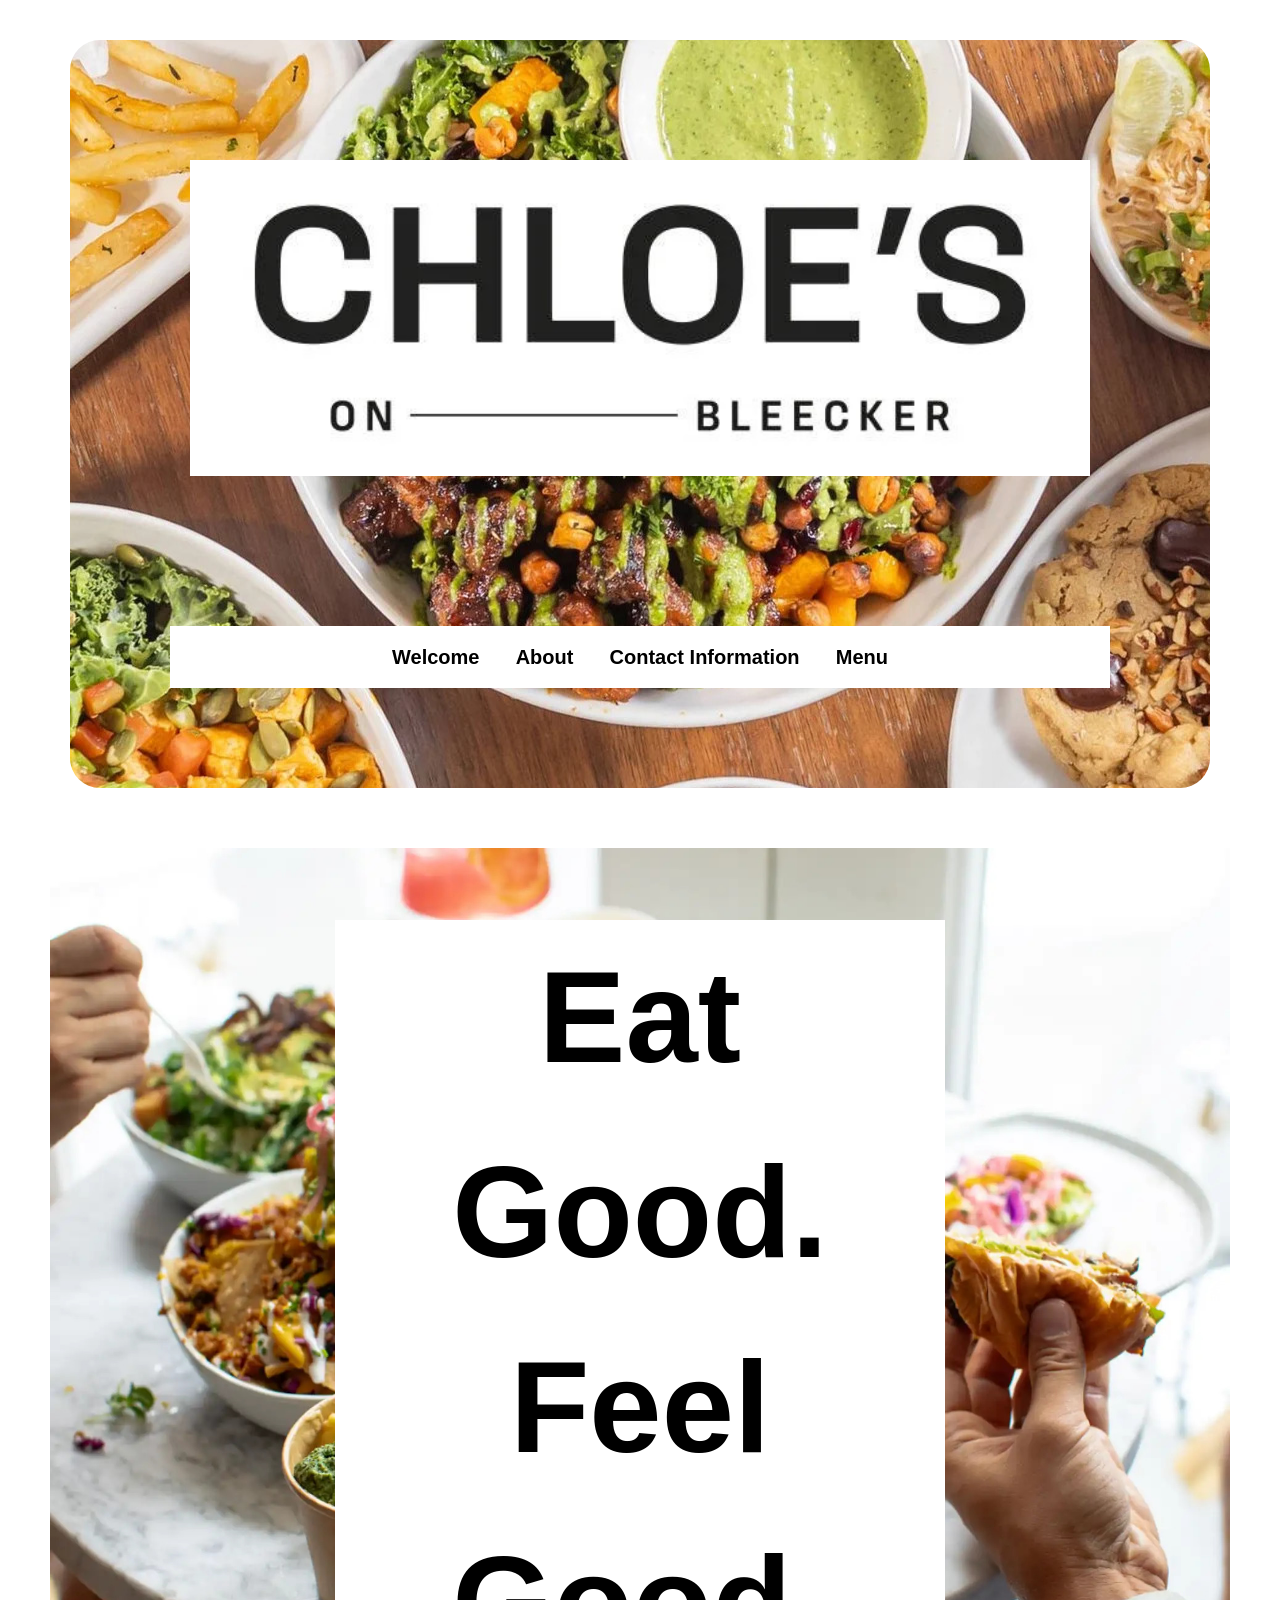
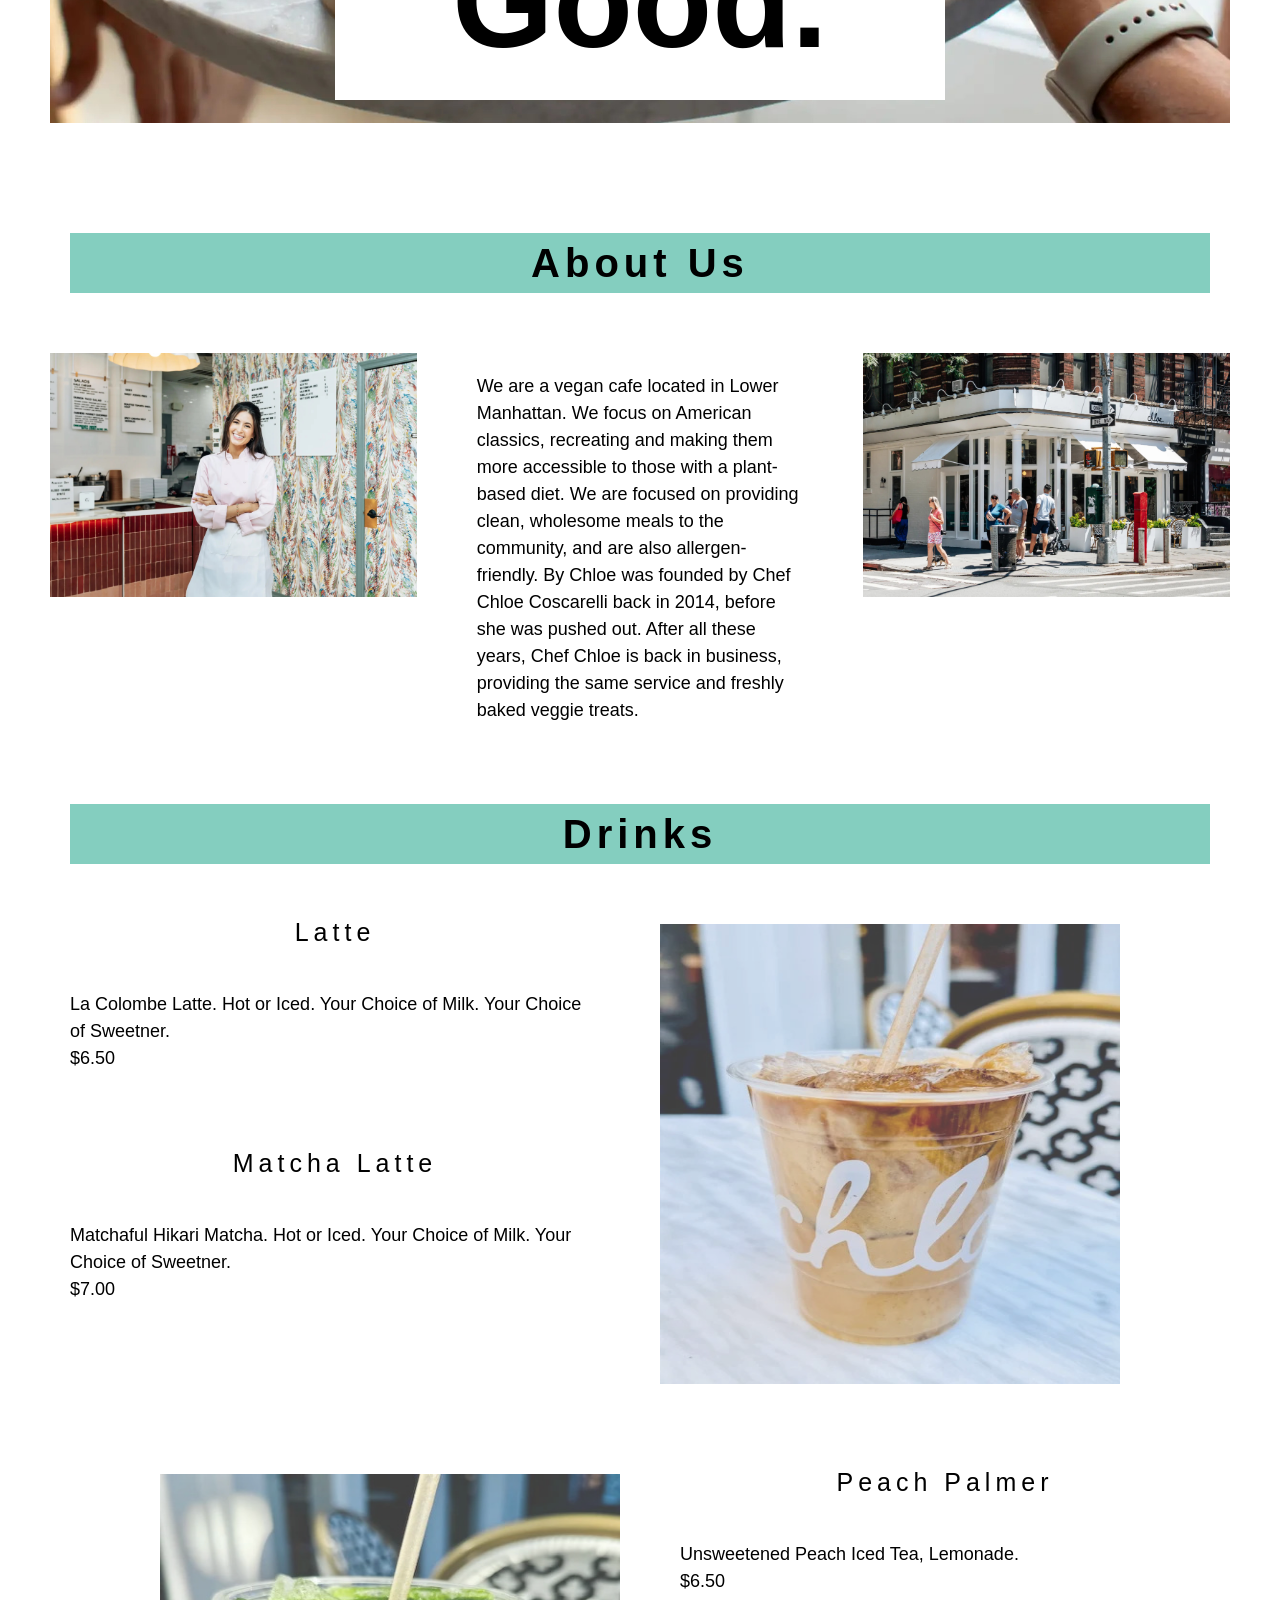
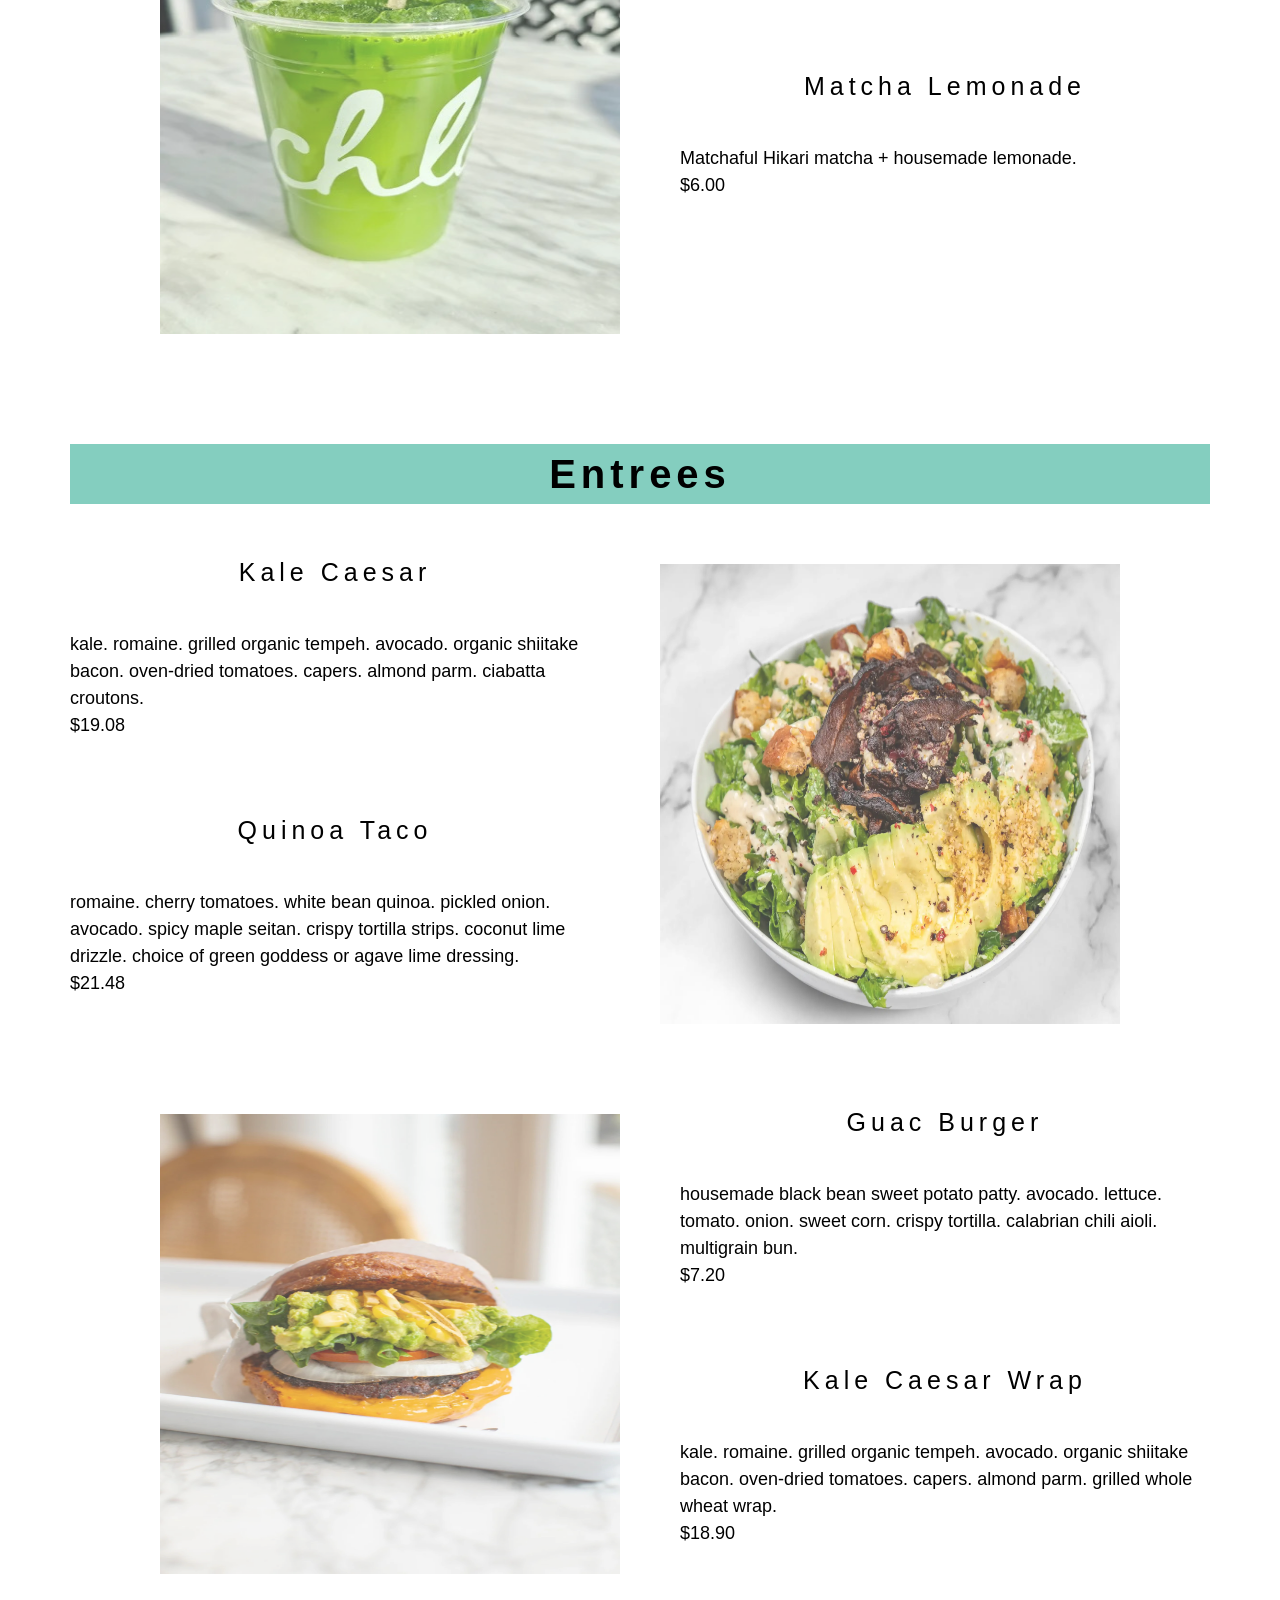
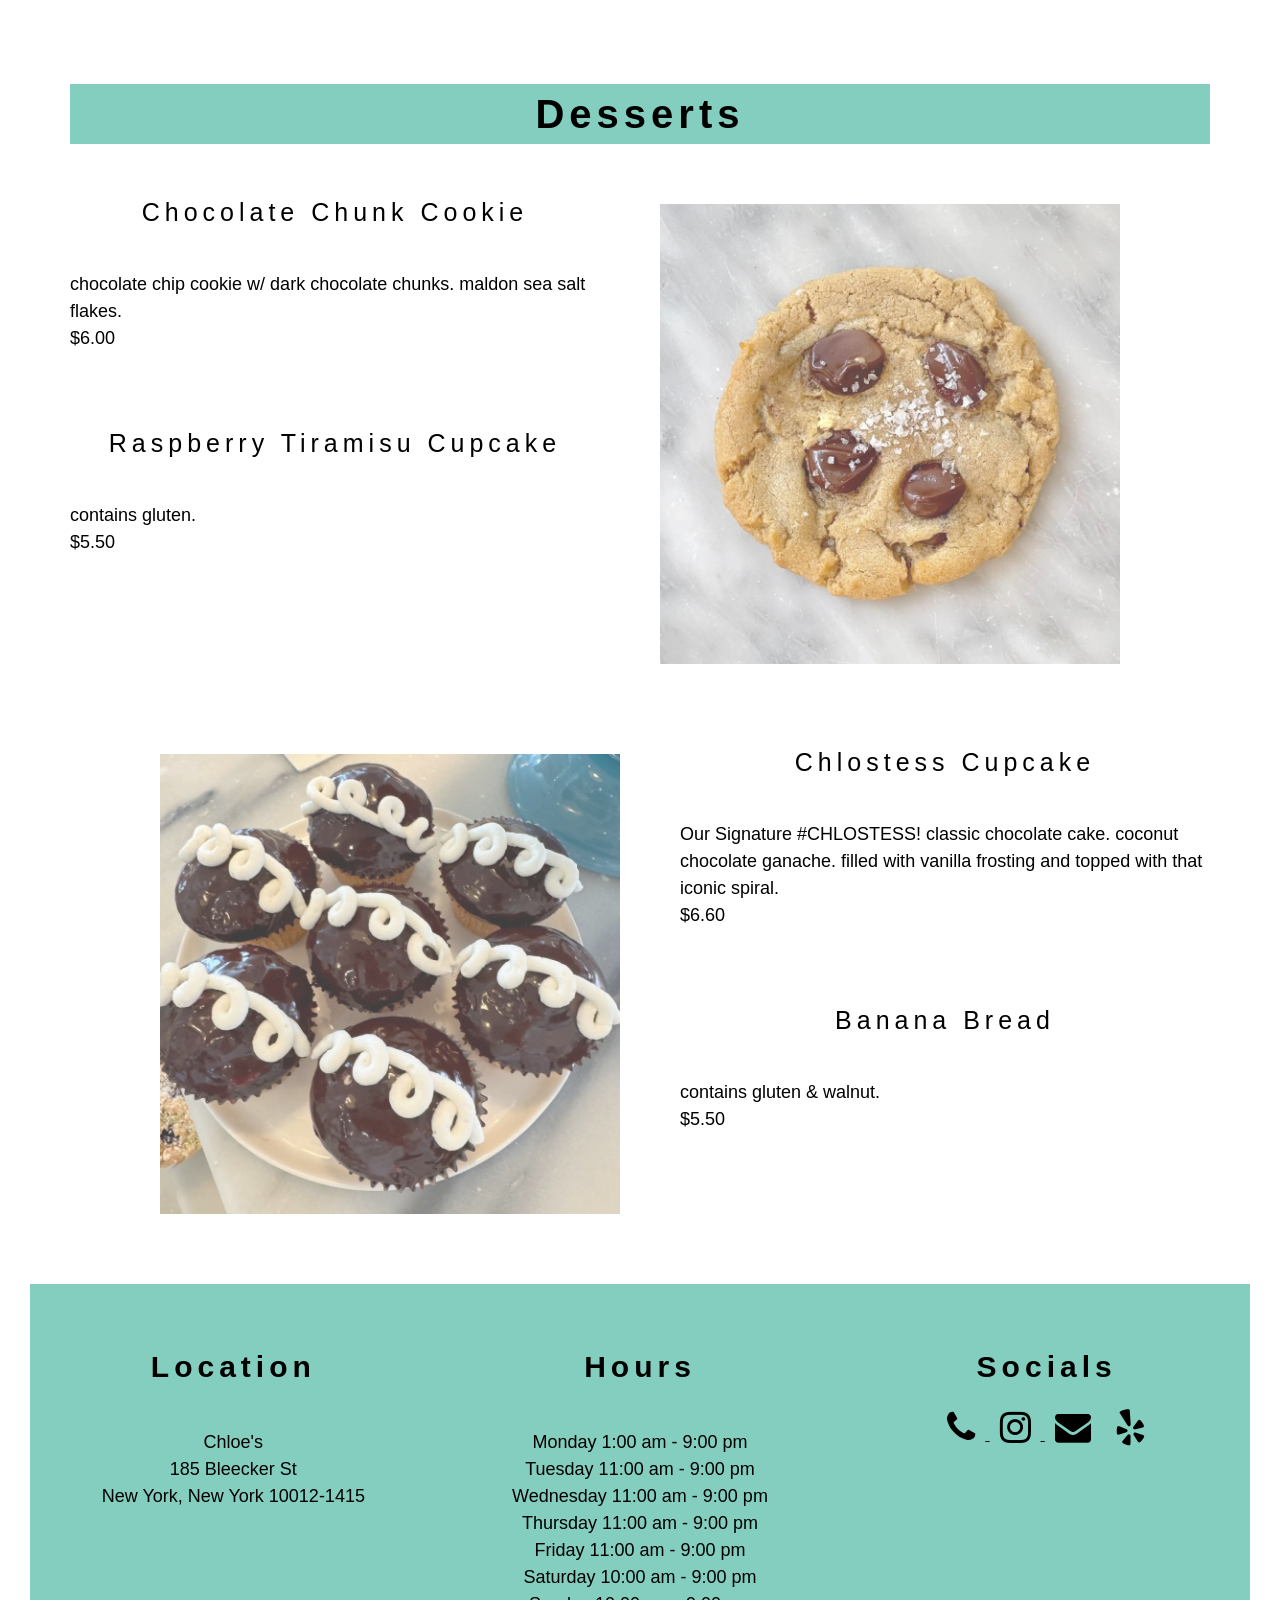
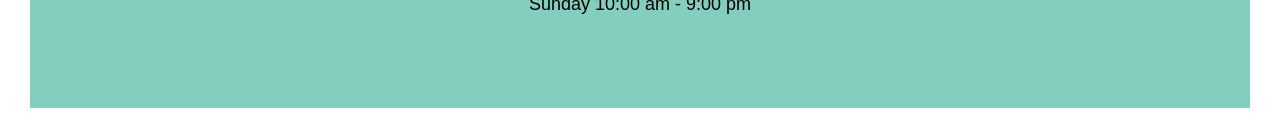
==== index.html @ 6983e582 "Add files via upload" ====
<!DOCTYPE html>
<html lang="en">
  <head>
    <meta charset="UTF-8">
    <title>Chloe's on Bleecker</title>
    <meta name="viewport" content="width=device-width,initial-scale=1">
    <link rel="stylesheet" href="https://www.w3schools.com/w3css/4/w3.css">
    <link rel="stylesheet" href="css/style.css">
    <link rel="stylesheet" href="https://cdnjs.cloudflare.com/ajax/libs/font-awesome/4.7.0/css/font-awesome.min.css">
  </head>
   
  <!-- Start Content -->
  <body>
    <header> 
      <div id="home" class="w3-content">
        <img src="assets/chloeslogo.jpg" alt="Chloe's on Bleecker logo black text on white background
        "style="width:100%">
      </div>

      <!-- Navigation -->
      <nav>
        <a class="link" href="#welcome">Welcome</a>
        <a class="link" href="#about">About</a>
        <a class="link" href="#contactinfo">Contact Information</a>
        
        <div class="dropdownmenu">
              <button class="menu">Menu</button>
              <div class="food">

          <a class="link-hide" href="#drinks">Drinks</a>
          <a class="link-hide" href="#entrees">Entrees</a>
          <a class="link-hide" href="#desserts">Desserts</a>   

          </div>  
        </div>    
      </nav>
    </header>

    <!-- Welcome section -->
    <div class="welcome"  id="welcome">
      <img src="assets/foodspread.jpg" alt= "hand holding a burger. table with various foods. salads, burgers, macaroni." style="width:100%">
        <div class="centered-text">Eat Good. Feel Good.</div>
    </div>
<!-- End of welcome section -->

<!-- About section -->
<h2 class="w3-center">About Us</h2>
<div id="about">
  <div class="w3-row">
    <section id="about">
      <div class="about">

       <div class="w3-col l4 m4 s12">
        <img src="assets/chloe.jpg" alt= "Chloe Coscarelli, resturant owner, inside the Chloe resturant" style="width:100%" class="w3-round">
        </div>

        <div class="w3-col l4 m4 s12">
          <p>We are a vegan cafe located in Lower Manhattan. We focus on American classics, recreating and making them more accessible to those with a plant-based diet. We are focused on providing clean, wholesome meals to the community, and are also allergen-friendly. By Chloe was founded by Chef Chloe Coscarelli back in 2014, before she was pushed out. After all these years, Chef Chloe is back in business, providing the same service and freshly baked veggie treats.</p>
          </div>

      <div class="w3-col l4 m4 s12">
        <img src="assets/chloesexterior.jpg" alt= "Exterior shot of Chloe resturant" style="width:100%" class="w3-round">
       </div>

      </div>
    </section>
  </div>
</div>
<!-- End of about section -->

<!-- Beginning of menu section -->
<section class="menuitems"> 

<!-- Begining of drinks section -->
<div class="w3-row">
  <h2 class="w3-center">Drinks</h2>

    <div class="w3-col l6 m6">
      <section class="drinks" id="drinks" style="float:left">
       
          <h5>Latte</h5> 
          <p>La Colombe Latte. Hot or Iced. Your Choice of Milk. Your Choice of Sweetner.<br> $6.50</p>
        <br>

          <h5>Matcha Latte</h5> 
            <p>Matchaful Hikari Matcha. Hot or Iced. Your Choice of Milk. Your Choice of Sweetner.<br> $7.00</p>
        <br>
    </div>

    <div class="w3-col l6 m6">
        <img src="assets/latte.jpg" alt= "Iced latte" class="w3-round w3-image w3-opacity-min" style="float:left;width:500px;height:500px;">
     </div>

    <div class="w3-col l6 m6">
      <img src="assets/matcha.jpg" alt= "Matcha Lemonade" class="w3-round w3-image w3-opacity-min" style="float:right;width:500px;height:500px;">     
      </div>

  
        <div class="w3-col l6 m6">
          <h5>Peach Palmer</h5> 
            <p>Unsweetened Peach Iced Tea, Lemonade.<br> $6.50</p>
        <br>

          <h5>Matcha Lemonade</h5> 
            <p>Matchaful Hikari matcha + housemade lemonade.<br> $6.00</p>
         

          </div>
        </section>
  </div>
<!-- Ending of drinks section -->

<!-- Begining of entrees section -->
<div id="about">
<div class="w3-row">
  <h2 class="w3-center">Entrees</h2>

      <div class="w3-col l6 m6">
        <section class="entrees" id="entrees">

          <h5>Kale Caesar</h5> 
              <p>kale. romaine. grilled organic tempeh. avocado. organic shiitake bacon. oven-dried tomatoes. capers. almond parm. ciabatta croutons.<br> $19.08</p>
          <br>

          <h5>Quinoa Taco</h5> 
              <p>romaine. cherry tomatoes. white bean quinoa. pickled onion. avocado. spicy maple seitan. crispy tortilla strips. coconut lime drizzle. choice of green goddess or agave lime dressing.<br> $21.48</p>
          <br>
      </div>

      <div class="w3-col l6 m6"> 
           <img src="assets/salad.jpg" alt= "Caesar salad in a white bowl" class="w3-round w3-image w3-opacity-min" style="float:left;width:500px;height:500px;">
      </div>

      <div class="w3-col l6 m6"> 
          <img src="assets/cheeseburger.jpg" alt= "Cheeseburger on a white plate" class="w3-round w3-image w3-opacity-min" style="float:right;width:500px;height:500px;">
      </div>

      <div class="w3-col l6 m6">    
            <h5>Guac Burger</h5> 
              <p>housemade black bean sweet potato patty. avocado. lettuce. tomato. onion. sweet corn. crispy tortilla. calabrian chili aioli. multigrain bun. <br> $7.20</p>
          <br>

            <h5>Kale Caesar Wrap</h5> 
              <p>kale. romaine. grilled organic tempeh. avocado. organic shiitake bacon. oven-dried tomatoes. capers. almond parm. grilled whole wheat wrap.<br> $18.90</p>
        
       </div>
          </section>
</div>
</div>
<!-- Ending of entrees section -->

<!-- Begining of desserts section -->
<div id="about">
<div class="w3-row">
  <h2 class="w3-center">Desserts</h2>

    <div class="w3-col l6 m6">
        <section class="desserts" id="desserts">
      
            <h5>Chocolate Chunk Cookie</h5> 
                <p>chocolate chip cookie w/ dark chocolate chunks. maldon sea salt flakes.<br> $6.00</p> 
            <br>

            <h5>Raspberry Tiramisu Cupcake</h5> 
                <p>contains gluten.<br> $5.50 </p>
            <br>
      </div>

      <div class="w3-col l6 m6">
          <img src="assets/chocolatechipcookie.jpg" alt= "Chocolate chip cookie with salt on a marble counter." class="w3-round w3-image w3-opacity-min" style="float:left;width:500px;height:500px;">
      </div>

      <div class="w3-col l6 m6">
        <img src="assets/cupcakes.jpg" alt= "Chocolate hostess style cupcakes on a white plate."class="w3-round w3-image w3-opacity-min" style="float:right;width:500px;height:500px;"
        >
      </div>

      <div class="w3-col l6 m6">
              <h5>Chlostess Cupcake</h5> 
                <p>Our Signature #CHLOSTESS! classic chocolate cake. coconut chocolate ganache. filled with vanilla frosting and topped with that iconic spiral.<br> $6.60</p>
            <br>

              <h5>Banana Bread</h5> 
                <p>contains gluten & walnut.<br> $5.50
                  </p>
      </div>
        </section>
    </div>
    </div> 
<!-- End of desserts section -->
</section> 

<!-- End of menu section -->

<!-- Footer section -->
    <footer> 
<div id="contactinfo">
<div class="w3-row">
    <div class="w3-col l4 m4 s12">
      <h3>Location</h3>
      <p>Chloe's <br> 185 Bleecker St <br> New York, New York 10012-1415</p>
      </div>

<div class="w3-col l4 m4 s12">
      <h3>Hours</h3>
        <p>Monday 1:00 am - 9:00 pm
        <br>Tuesday 11:00 am - 9:00 pm
        <br>Wednesday 11:00 am - 9:00 pm
       <br>Thursday 11:00 am - 9:00 pm
        <br>Friday 11:00 am - 9:00 pm
       <br>Saturday 10:00 am - 9:00 pm
      <br>Sunday 10:00 am - 9:00 pm</p>
        </div>

      <div class="w3-col l4 m4 s12">
  <h3>Socials</h3>
  <a href="https://www.google.com/search?q=chloes+on+bleecker+phone+number&sca_esv=a1ac70bf70698183&sxsrf=ANbL-n7uzhvWTbe4rwDcOWL0UVu_jjAVZQ%3A1777339234913&ei=YgvwadypN6mxptQP-4ffkAc&ved=0ahUKEwjc4vfNsI-UAxWpmIkEHfvDF3IQ4dUDCBE&uact=5&oq=chloes+on+bleecker+phone+number&gs_lp=[base64]&sclient=gws-wiz-serp">
      <i class="fa fa-phone w3-xxlarge"></i>
      </a>

      <a href="https://www.instagram.com/chloesonbleecker">
      <i class="fa fa-instagram w3-xxlarge"></i>
      </a>

      <i class="fa fa-envelope w3-xxlarge"></i>

      <a href="https://www.yelp.com/biz/chloes-new-york-3">
      <i class="fa fa-yelp w3-xxlarge"></i>
      </a>

     </div> 
  </div>
    </footer>
  <!-- End of footer section -->

  </body>
</html>
---- css/style.css ----
body {
    font-family: 'Gill Sans', 'Gill Sans MT', Calibri, 'Trebuchet MS', sans-serif;
}


h1,h2,h3,h4,h5,h6 {
    font-family: 'Gill Sans', 'Gill Sans MT', Calibri, 'Trebuchet MS', sans-serif;
    letter-spacing:5px;}


h1{
    font-size: 80px;
    font-weight: bold;
    text-align: center;
}

h2{
font-size: 40px;
margin-top: 20px;
font-weight: bold;
}

H3{
font-size: 30px;
font-weight: bold;
}

p{
    font-size: 18px;
}

h5{
    font-size: 25px;
    text-align: center;
}

.menu{
    background-color: rgb(255, 255, 255);
    color: black;
    padding: 16px;
    font-size: 20px;
    font-family: 'Gill Sans', 'Gill Sans MT', Calibri, 'Trebuchet MS', sans-serif;
    border: none;
}

.dropdownmenu{
    position: relative;
    display: inline-block;
}

.food{
    display: none;
    position: absolute;
    background-color: white;
    min-width: 160px;
    z-index: 1;
}

nav{ 
    background-color: white;
    text-align: center;
    padding-left: 20px;
    padding-right: 20px;
    font-weight: bold;
    
}

.link,.link-hide{
    display: inline-block;
    color: black;
    padding: 12px 16px;
    text-decoration: none;
    font-size: 20px;
    font-family: 'Gill Sans', 'Gill Sans MT', Calibri, 'Trebuchet MS', sans-serif;
}

.link{
    display: inline-block;
}

.link-hide{
    display: block;
}

.link-hide:hover,.link:hover{
    background-color: #BF2C34;
    color: black;
}

.dropdownmenu:hover .food{
    display: block;
}

header {
    background-image: url(backgroundimage.jpg);
    padding: 100px;
    background-repeat: no-repeat;
    background-position: center;
    border-radius: 30px;
    margin: 40px;
}

header img {
    padding-bottom: 100px;
}

body{
    margin: 30px;
}

.welcome {
  position: relative;
  text-align: center;
  color: white;
}

.centered-text {
  position: absolute;
  top: 50%;
  left: 50%;
  transform: translate(-50%, -50%);
  font-family: 'Gill Sans', 'Gill Sans MT', Calibri, 'Trebuchet MS', sans-serif;
  font-size: 130px;
  font-weight: bold;
  color: rgb(0, 0, 0);
  background-color: rgb(255, 255, 255);
 text-align: center;
}

.caption{
  position: absolute;
  top: 50%;
  left: 50%;
  transform: translate(-50%, -50%);
}

footer{
    background-color:#84cebf;
    text-align: center;
    padding-bottom: 50px;
    padding-top: 50px;
}

img{
    padding: 20px;
    margin-bottom: 50px;
}

.fa{
    padding: 10px;
}

.w3-center{
    background-color:#84cebf; 
    margin: 40px
}

p{
    margin: 40px;
}
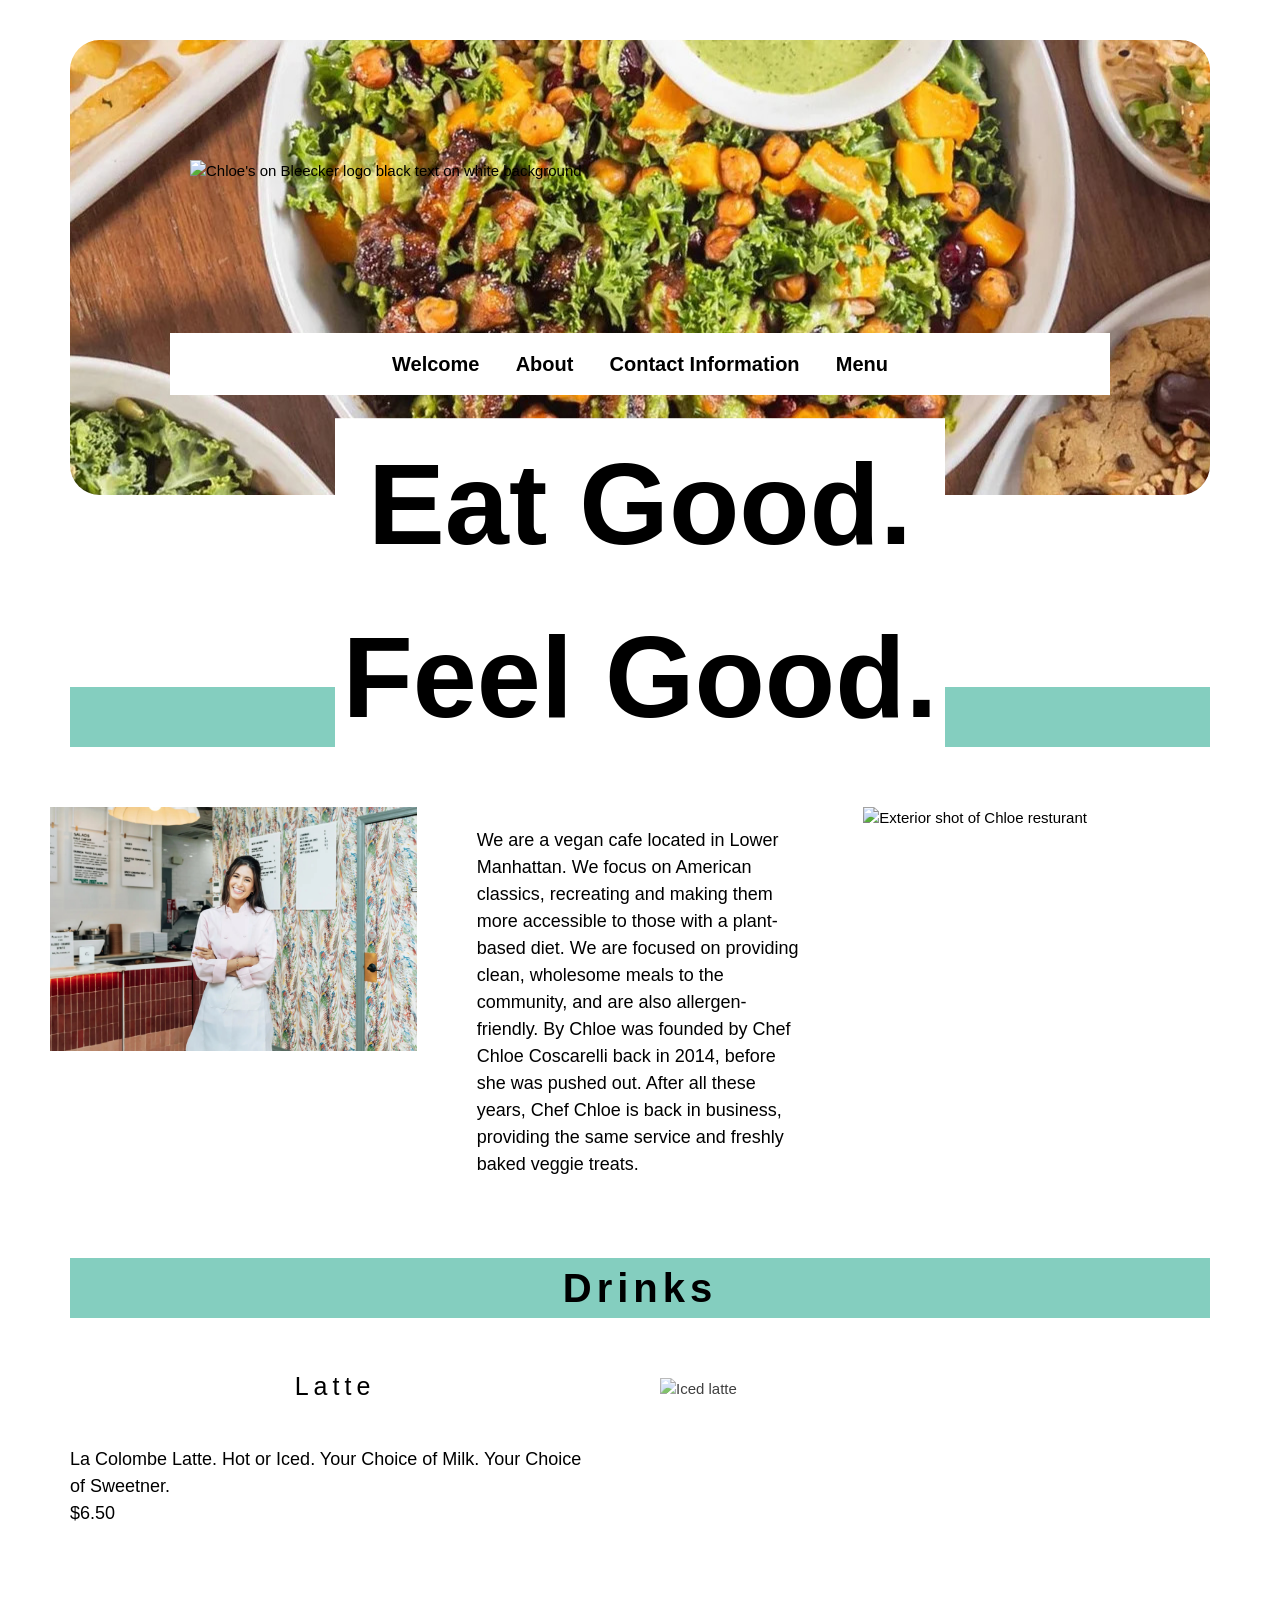
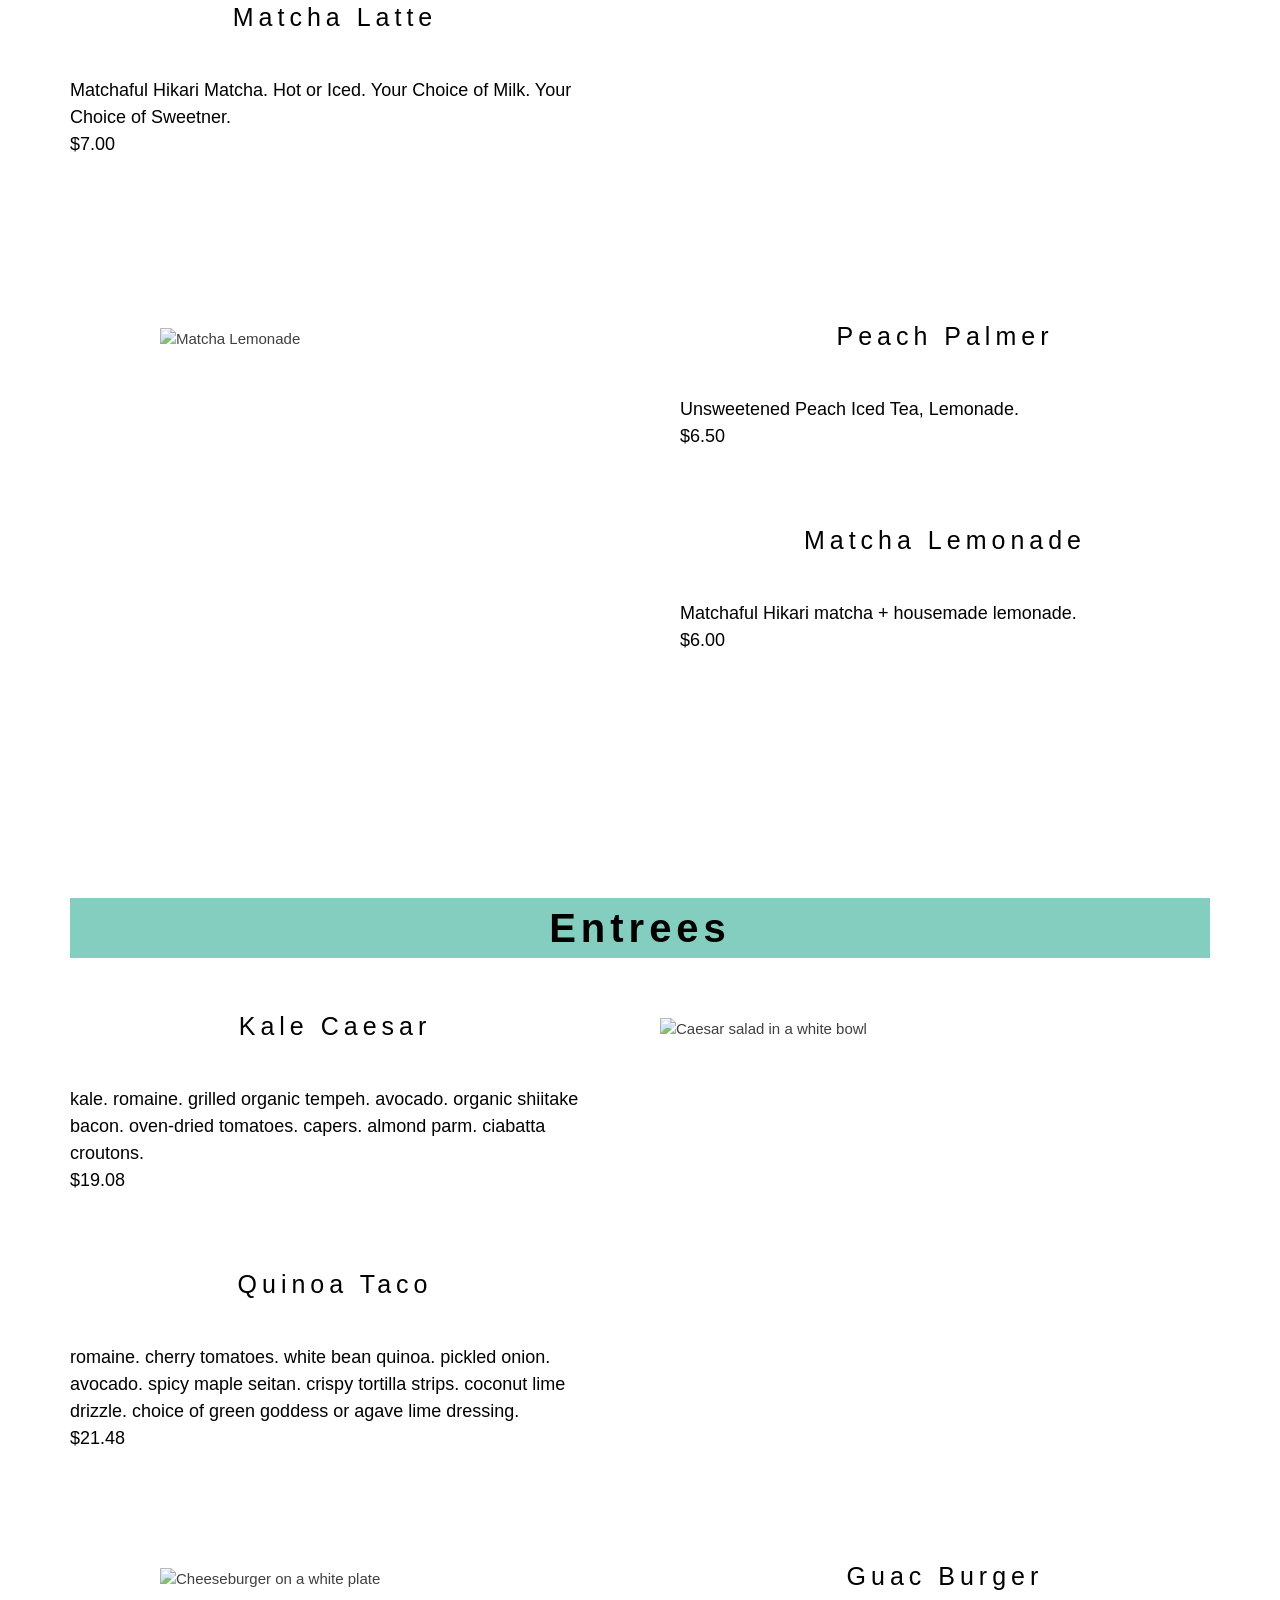
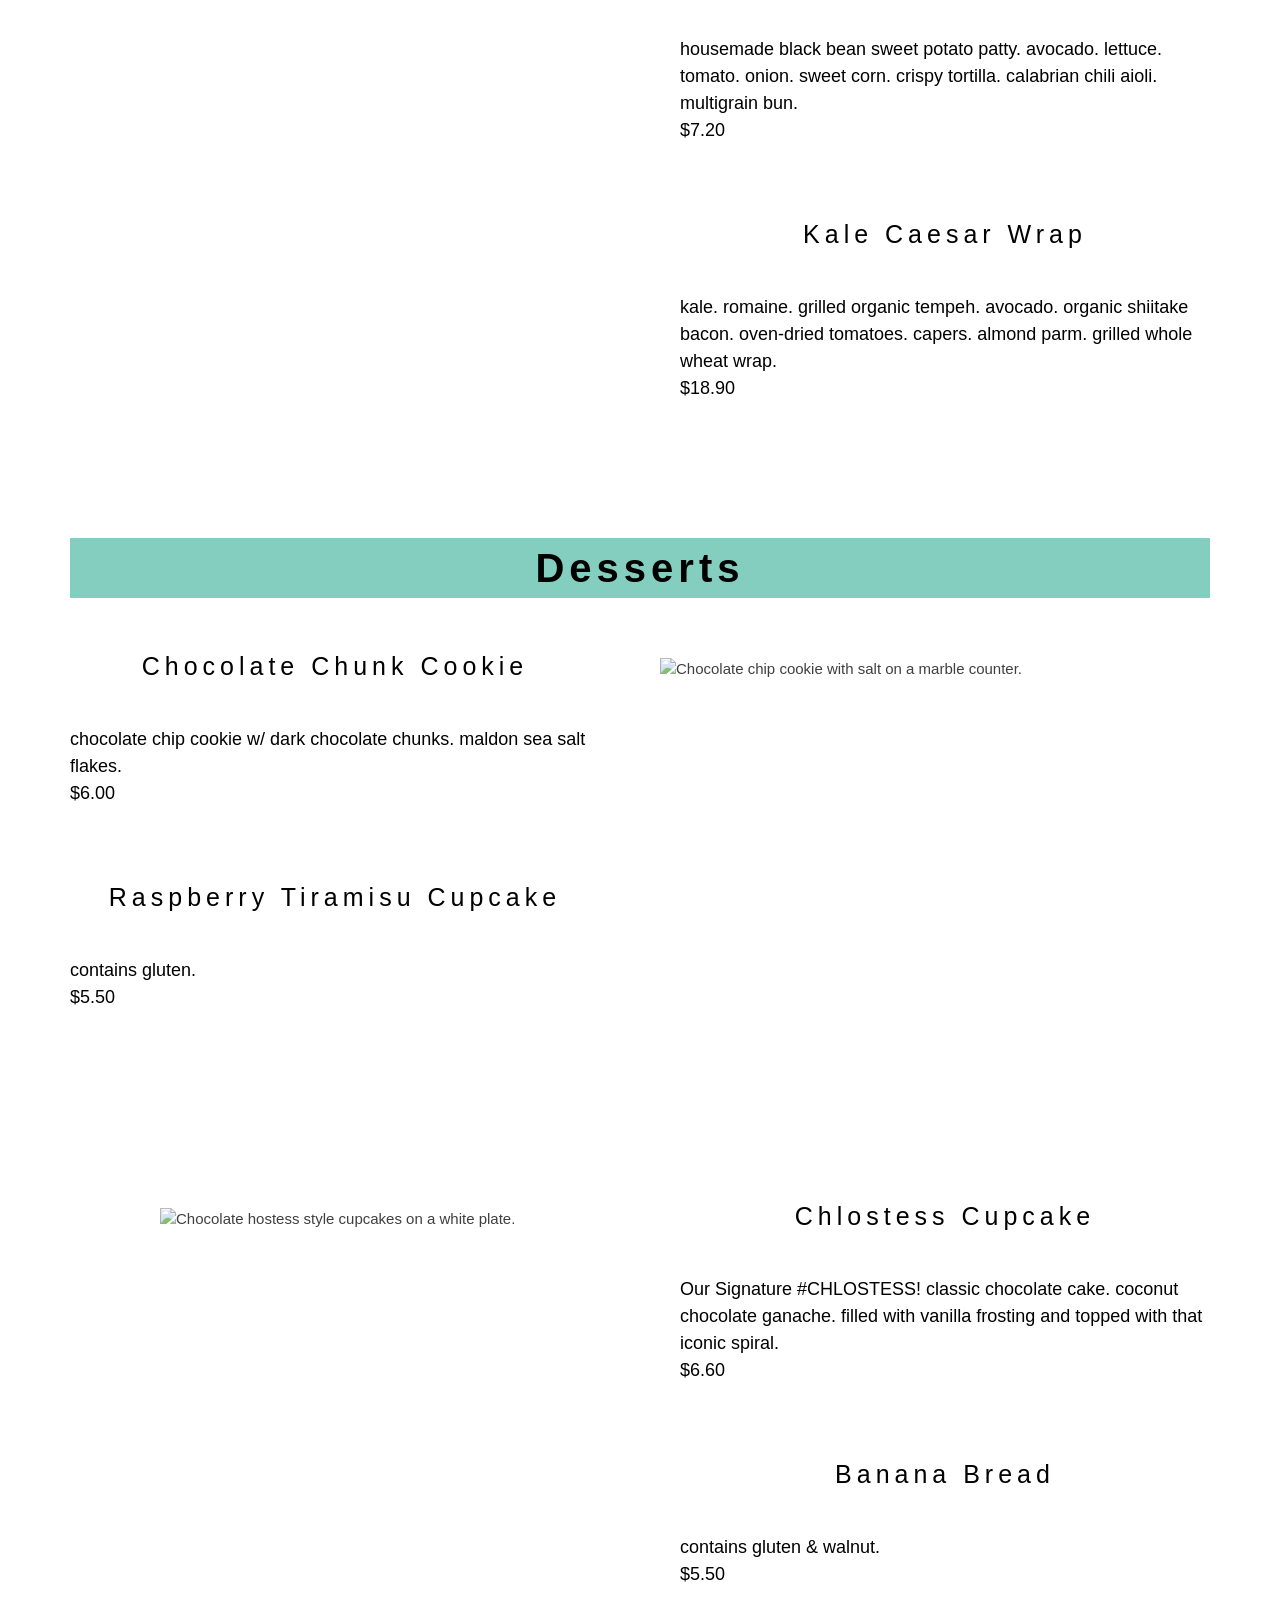
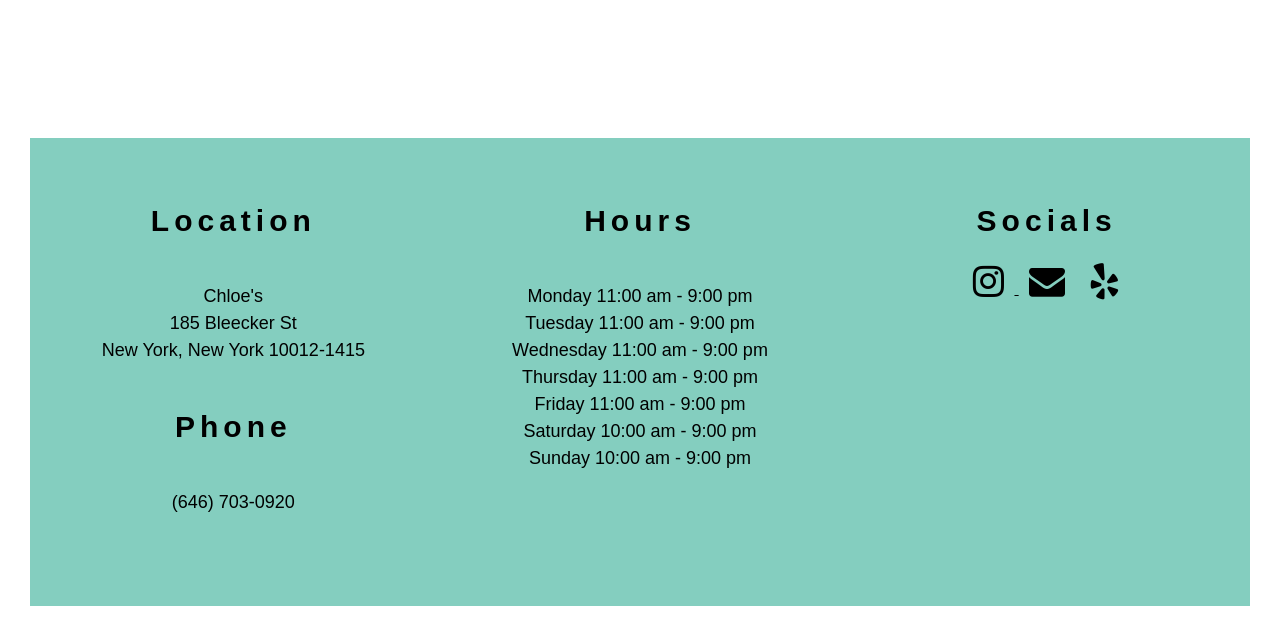
==== commit f0cc7121: "Add files via upload" ====
--- a/index.html
+++ b/index.html
@@ -12,9 +12,9 @@
   <!-- Start Content -->
   <body>
     <header> 
+
       <div id="home" class="w3-content">
-        <img src="assets/chloeslogo.jpg" alt="Chloe's on Bleecker logo black text on white background
-        "style="width:100%">
+        <img src="https://e311c79ab4f0b1ec1486.cdn6.editmysite.com/uploads/b/e311c79ab4f0b1ec14860be16146374b67bc17f16dc7d9f865d89426308a4347/CHLOES_1768240081.jpg?width=2400&optimize=medium" alt="Chloe's on Bleecker logo black text on white background" style="width:100%">
       </div>
 
       <!-- Navigation -->
@@ -38,8 +38,8 @@
 
     <!-- Welcome section -->
     <div class="welcome"  id="welcome">
-      <img src="assets/foodspread.jpg" alt= "hand holding a burger. table with various foods. salads, burgers, macaroni." style="width:100%">
-        <div class="centered-text">Eat Good. Feel Good.</div>
+      <img src="https://img.cdn4dd.com/cdn-cgi/image/fit=contain,width=1920,format=auto,quality=50/https://doordash-static.s3.amazonaws.com/media/photosV2/7ab946b3-3423-4e16-80cc-3dc3ff687cb5-retina-large.png" alt= "hand holding a burger. table with various foods. salads, burgers, macaroni." style="width:100%">
+        <div style="font-size:9vw;" class="centered-text">Eat Good. Feel Good.</div>
     </div>
 <!-- End of welcome section -->
 
@@ -47,9 +47,6 @@
 <h2 class="w3-center">About Us</h2>
 <div id="about">
   <div class="w3-row">
-    <section id="about">
-      <div class="about">
-
        <div class="w3-col l4 m4 s12">
         <img src="assets/chloe.jpg" alt= "Chloe Coscarelli, resturant owner, inside the Chloe resturant" style="width:100%" class="w3-round">
         </div>
@@ -59,11 +56,8 @@
           </div>
 
       <div class="w3-col l4 m4 s12">
-        <img src="assets/chloesexterior.jpg" alt= "Exterior shot of Chloe resturant" style="width:100%" class="w3-round">
+        <img src="https://nypost.com/wp-content/uploads/sites/2/2024/07/exterior-chloe-west-village-manhattan-85933091.jpg?resize=2048,1365&quality=75&strip=all" alt= "Exterior shot of Chloe resturant" style="width:100%" class="w3-round">
        </div>
-
-      </div>
-    </section>
   </div>
 </div>
 <!-- End of about section -->
@@ -75,118 +69,114 @@
 <div class="w3-row">
   <h2 class="w3-center">Drinks</h2>
 
-    <div class="w3-col l6 m6">
-      <section class="drinks" id="drinks" style="float:left">
-       
+  <section class="drinks" id="drinks" style="float:left">
+    <div class="w3-col l6 m6 s12">
           <h5>Latte</h5> 
           <p>La Colombe Latte. Hot or Iced. Your Choice of Milk. Your Choice of Sweetner.<br> $6.50</p>
         <br>
-
+    
           <h5>Matcha Latte</h5> 
             <p>Matchaful Hikari Matcha. Hot or Iced. Your Choice of Milk. Your Choice of Sweetner.<br> $7.00</p>
         <br>
     </div>
 
-    <div class="w3-col l6 m6">
-        <img src="assets/latte.jpg" alt= "Iced latte" class="w3-round w3-image w3-opacity-min" style="float:left;width:500px;height:500px;">
-     </div>
-
-    <div class="w3-col l6 m6">
-      <img src="assets/matcha.jpg" alt= "Matcha Lemonade" class="w3-round w3-image w3-opacity-min" style="float:right;width:500px;height:500px;">     
-      </div>
-
-  
-        <div class="w3-col l6 m6">
+        <div class="w3-col l6 m6 s12">
+            <img src="https://131371903.cdn6.editmysite.com/uploads/1/3/1/3/131371903/37FKYRTYI3OPQJ63FT67EKHR.jpeg?width=2560&dpr=2" alt= "Iced latte" class="w3-round w3-image w3-opacity-min" style="float:left;width:500px;height:500px;">
+        </div>
+
+        <div class="w3-col l6 m6 s12">
+          <img src="https://131371903.cdn6.editmysite.com/uploads/1/3/1/3/131371903/Q7H7YOTJI7LM3N3BAPASOW5P.jpeg?width=2560&dpr=2" alt= "Matcha Lemonade" class="w3-round w3-image w3-opacity-min" style="float:right;width:500px;height:500px;">     
+        </div>
+      
+        <div class="w3-col l6 m6 s12">
           <h5>Peach Palmer</h5> 
-            <p>Unsweetened Peach Iced Tea, Lemonade.<br> $6.50</p>
-        <br>
-
-          <h5>Matcha Lemonade</h5> 
-            <p>Matchaful Hikari matcha + housemade lemonade.<br> $6.00</p>
-         
-
-          </div>
-        </section>
-  </div>
+             <p>Unsweetened Peach Iced Tea, Lemonade.<br> $6.50</p>
+          <br>
+
+           <h5>Matcha Lemonade</h5> 
+              <p>Matchaful Hikari matcha + housemade lemonade.<br> $6.00</p>
+        </div>
+
+  </section>
+</div>
 <!-- Ending of drinks section -->
 
 <!-- Begining of entrees section -->
-<div id="about">
+<div id="entrees">
 <div class="w3-row">
-  <h2 class="w3-center">Entrees</h2>
-
-      <div class="w3-col l6 m6">
-        <section class="entrees" id="entrees">
-
-          <h5>Kale Caesar</h5> 
-              <p>kale. romaine. grilled organic tempeh. avocado. organic shiitake bacon. oven-dried tomatoes. capers. almond parm. ciabatta croutons.<br> $19.08</p>
+  <section class="entrees">
+    <h2 class="w3-center">Entrees</h2>
+        
+          <div class="w3-col l6 m6 s12">
+
+              <h5>Kale Caesar</h5> 
+                  <p>kale. romaine. grilled organic tempeh. avocado. organic shiitake bacon. oven-dried tomatoes. capers. almond parm. ciabatta croutons.<br> $19.08</p>
+              <br>
+
+              <h5>Quinoa Taco</h5> 
+                  <p>romaine. cherry tomatoes. white bean quinoa. pickled onion. avocado. spicy maple seitan. crispy tortilla strips. coconut lime drizzle. choice of green goddess or agave lime dressing.<br> $21.48</p>
+              <br>
+          </div>
+
+          <div class="w3-col l6 m6 s12"> 
+              <img src="https://img.cdn4dd.com/cdn-cgi/image/fit=contain,width=1920,format=auto,quality=50/https://doordash-static.s3.amazonaws.com/media/photosV2/4f3d8edd-f2d1-4a44-8297-fbc02543f7e1-retina-large.jpeg" alt= "Caesar salad in a white bowl" class="w3-round w3-image w3-opacity-min" style="float:left;width:500px;height:500px;">
+          </div>
+
+          <div class="w3-col l6 m6 s12"> 
+              <img src="https://131371903.cdn6.editmysite.com/uploads/1/3/1/3/131371903/JSWPWCZ76D2QSVIB3ORONRXA.jpeg?width=2560&dpr=2" alt= "Cheeseburger on a white plate" class="w3-round w3-image w3-opacity-min" style="float:right;width:500px;height:500px;">
+          </div>
+
+          <div class="w3-col l6 m6 s12">    
+                <h5>Guac Burger</h5> 
+                  <p>housemade black bean sweet potato patty. avocado. lettuce. tomato. onion. sweet corn. crispy tortilla. calabrian chili aioli. multigrain bun. <br> $7.20</p>
+              <br>
+
+                <h5>Kale Caesar Wrap</h5> 
+                  <p>kale. romaine. grilled organic tempeh. avocado. organic shiitake bacon. oven-dried tomatoes. capers. almond parm. grilled whole wheat wrap.<br> $18.90</p>
+          </div>
+   </section>
+</div>
+</div>
+<!-- Ending of entrees section -->
+
+<!-- Begining of desserts section -->
+<div id="desserts">
+<div class="w3-row">
+  <section class="desserts">
+    <h2 class="w3-center">Desserts</h2>
+
+      <div class="w3-col l6 m6 s12"> 
+         <h5>Chocolate Chunk Cookie</h5> 
+            <p>chocolate chip cookie w/ dark chocolate chunks. maldon sea salt flakes.<br> $6.00</p> 
+         <br>
+
+          <h5>Raspberry Tiramisu Cupcake</h5> 
+            <p>contains gluten.<br> $5.50 </p>
           <br>
-
-          <h5>Quinoa Taco</h5> 
-              <p>romaine. cherry tomatoes. white bean quinoa. pickled onion. avocado. spicy maple seitan. crispy tortilla strips. coconut lime drizzle. choice of green goddess or agave lime dressing.<br> $21.48</p>
-          <br>
-      </div>
-
-      <div class="w3-col l6 m6"> 
-           <img src="assets/salad.jpg" alt= "Caesar salad in a white bowl" class="w3-round w3-image w3-opacity-min" style="float:left;width:500px;height:500px;">
-      </div>
-
-      <div class="w3-col l6 m6"> 
-          <img src="assets/cheeseburger.jpg" alt= "Cheeseburger on a white plate" class="w3-round w3-image w3-opacity-min" style="float:right;width:500px;height:500px;">
-      </div>
-
-      <div class="w3-col l6 m6">    
-            <h5>Guac Burger</h5> 
-              <p>housemade black bean sweet potato patty. avocado. lettuce. tomato. onion. sweet corn. crispy tortilla. calabrian chili aioli. multigrain bun. <br> $7.20</p>
-          <br>
-
-            <h5>Kale Caesar Wrap</h5> 
-              <p>kale. romaine. grilled organic tempeh. avocado. organic shiitake bacon. oven-dried tomatoes. capers. almond parm. grilled whole wheat wrap.<br> $18.90</p>
-        
-       </div>
-          </section>
-</div>
-</div>
-<!-- Ending of entrees section -->
-
-<!-- Begining of desserts section -->
-<div id="about">
-<div class="w3-row">
-  <h2 class="w3-center">Desserts</h2>
-
-    <div class="w3-col l6 m6">
-        <section class="desserts" id="desserts">
-      
-            <h5>Chocolate Chunk Cookie</h5> 
-                <p>chocolate chip cookie w/ dark chocolate chunks. maldon sea salt flakes.<br> $6.00</p> 
-            <br>
-
-            <h5>Raspberry Tiramisu Cupcake</h5> 
-                <p>contains gluten.<br> $5.50 </p>
-            <br>
-      </div>
-
-      <div class="w3-col l6 m6">
-          <img src="assets/chocolatechipcookie.jpg" alt= "Chocolate chip cookie with salt on a marble counter." class="w3-round w3-image w3-opacity-min" style="float:left;width:500px;height:500px;">
-      </div>
-
-      <div class="w3-col l6 m6">
-        <img src="assets/cupcakes.jpg" alt= "Chocolate hostess style cupcakes on a white plate."class="w3-round w3-image w3-opacity-min" style="float:right;width:500px;height:500px;"
-        >
-      </div>
-
-      <div class="w3-col l6 m6">
-              <h5>Chlostess Cupcake</h5> 
-                <p>Our Signature #CHLOSTESS! classic chocolate cake. coconut chocolate ganache. filled with vanilla frosting and topped with that iconic spiral.<br> $6.60</p>
-            <br>
-
-              <h5>Banana Bread</h5> 
-                <p>contains gluten & walnut.<br> $5.50
-                  </p>
-      </div>
-        </section>
-    </div>
-    </div> 
+      </div>
+
+      <div class="w3-col l6 m6 s12">
+        <img src="https://img.cdn4dd.com/cdn-cgi/image/fit=contain,width=1920,format=auto,quality=50/https://doordash-static.s3.amazonaws.com/media/photosV2/7f10c008-30c3-43d4-9953-c5c59a52ce77-retina-large.jpeg" alt= "Chocolate chip cookie with salt on a marble counter." class="w3-round w3-image w3-opacity-min" style="float:left;width:500px;height:500px;">
+      </div>
+
+        <div class="w3-col l6 m6 s12">
+          <img src="https://img.cdn4dd.com/cdn-cgi/image/fit=contain,width=1920,format=auto,quality=50/https://doordash-static.s3.amazonaws.com/media/photosV2/9f896c0d-e06c-48b0-b383-ba95a753cc6f-retina-large.jpeg" alt= "Chocolate hostess style cupcakes on a white plate." class="w3-round w3-image w3-opacity-min" style="float:right;width:500px;height:500px;">
+        </div>
+
+        <div class="w3-col l6 m6 s12">
+                <h5>Chlostess Cupcake</h5> 
+                  <p>Our Signature #CHLOSTESS! classic chocolate cake. coconut chocolate ganache. filled with vanilla frosting and topped with that iconic spiral.<br> $6.60</p>
+              <br>
+
+                <h5>Banana Bread</h5> 
+                  <p>contains gluten & walnut.<br> $5.50
+                    </p>
+        </div>
+
+  </section>
+</div>
+</div> 
+
 <!-- End of desserts section -->
 </section> 
 
@@ -194,42 +184,42 @@
 
 <!-- Footer section -->
     <footer> 
-<div id="contactinfo">
-<div class="w3-row">
-    <div class="w3-col l4 m4 s12">
-      <h3>Location</h3>
-      <p>Chloe's <br> 185 Bleecker St <br> New York, New York 10012-1415</p>
-      </div>
-
-<div class="w3-col l4 m4 s12">
-      <h3>Hours</h3>
-        <p>Monday 1:00 am - 9:00 pm
-        <br>Tuesday 11:00 am - 9:00 pm
-        <br>Wednesday 11:00 am - 9:00 pm
-       <br>Thursday 11:00 am - 9:00 pm
-        <br>Friday 11:00 am - 9:00 pm
-       <br>Saturday 10:00 am - 9:00 pm
-      <br>Sunday 10:00 am - 9:00 pm</p>
-        </div>
+      <div id="contactinfo">
+      <div class="w3-row">
+          <div class="w3-col l4 m4 s12">
+            <h3>Location</h3>
+            <p>Chloe's <br> 185 Bleecker St <br> New York, New York 10012-1415</p>
+
+            <h3>Phone</h3>
+            <p>(646) 703-0920</p>
+          </div>
 
       <div class="w3-col l4 m4 s12">
-  <h3>Socials</h3>
-  <a href="https://www.google.com/search?q=chloes+on+bleecker+phone+number&sca_esv=a1ac70bf70698183&sxsrf=ANbL-n7uzhvWTbe4rwDcOWL0UVu_jjAVZQ%3A1777339234913&ei=YgvwadypN6mxptQP-4ffkAc&ved=0ahUKEwjc4vfNsI-UAxWpmIkEHfvDF3IQ4dUDCBE&uact=5&oq=chloes+on+bleecker+phone+number&gs_lp=[base64]&sclient=gws-wiz-serp">
-      <i class="fa fa-phone w3-xxlarge"></i>
-      </a>
-
-      <a href="https://www.instagram.com/chloesonbleecker">
-      <i class="fa fa-instagram w3-xxlarge"></i>
-      </a>
-
-      <i class="fa fa-envelope w3-xxlarge"></i>
-
-      <a href="https://www.yelp.com/biz/chloes-new-york-3">
-      <i class="fa fa-yelp w3-xxlarge"></i>
-      </a>
-
-     </div> 
-  </div>
+        <h3>Hours</h3>
+          <p>Monday 11:00 am - 9:00 pm
+          <br>Tuesday 11:00 am - 9:00 pm
+          <br>Wednesday 11:00 am - 9:00 pm
+          <br>Thursday 11:00 am - 9:00 pm
+          <br>Friday 11:00 am - 9:00 pm
+          <br>Saturday 10:00 am - 9:00 pm
+          <br>Sunday 10:00 am - 9:00 pm</p>
+      </div>
+
+      <div class="w3-col l4 m4 s12">
+        <h3>Socials</h3>
+            <a href="https://www.instagram.com/chloesonbleecker">
+             <i class="fa fa-instagram w3-xxlarge"></i>
+            </a>
+
+            <i class="fa fa-envelope w3-xxlarge"></i>
+
+            <a href="https://www.yelp.com/biz/chloes-new-york-3">
+             <i class="fa fa-yelp w3-xxlarge"></i>
+            </a>
+        </div>
+
+        </div>
+        </div>
     </footer>
   <!-- End of footer section -->
 
--- a/css/style.css
+++ b/css/style.css
@@ -20,7 +20,7 @@
 font-weight: bold;
 }
 
-H3{
+h3{
 font-size: 30px;
 font-weight: bold;
 }
@@ -92,7 +92,7 @@
 }
 
 header {
-    background-image: url(backgroundimage.jpg);
+    background-image: url(../assets/backgroundimage.jpg);
     padding: 100px;
     background-repeat: no-repeat;
     background-position: center;
